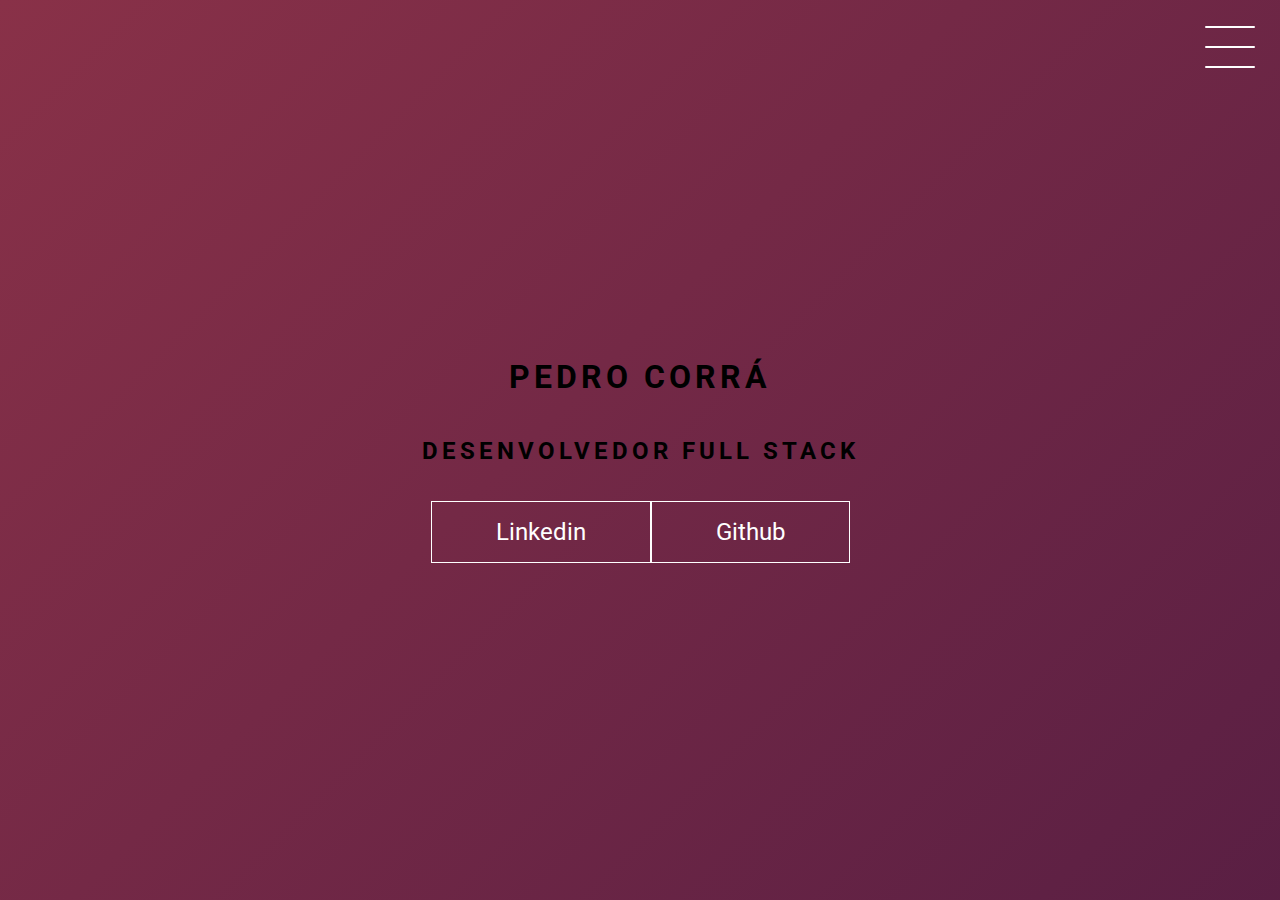
==== finalProject/index.html @ 5d8a31ca "add keyframe challenges, tips and the boiler plate of the final project" ====
<!DOCTYPE html>
<html lang="pt-br">

<head>
    <meta charset="UTF-8">
    <meta http-equiv="X-UA-Compatible" content="IE=edge">
    <meta name="viewport" content="width=device-width, initial-scale=1.0">
    <link rel="stylesheet" href="style.css">
    <title>Projeto - Keyframe</title>
</head>

<body>
    <header class="header-wrapper">
        <!-- Header para o menu hamburguer e animação-->
        <div class="header">
            <div class="checkbox-container">
                <div class="checkbox-wrapper">
                    <input type="checkbox" id="toggle">
                    <label class="checkbox" for="toggle">
                        <div class="trace"></div>
                        <div class="trace"></div>
                        <div class="trace"></div>
                    </label>
                    <div class="menu"></div>
                    <nav class="menu-items">
                        <ul>
                            <li>
                                <a href="#">Home</a>
                            </li>
                            <li>
                                <a href="#">Sobre</a>
                            </li>
                            <li>
                                <a href="#">Projetos</a>
                            </li>
                        </ul>
                    </nav>
                </div>
            </div>
        </div>
        <h1>Pedro Corrá</h1>
        <h2>Desenvolvedor Full Stack</h2>
        <div class="social-media">
            <a href="#">Linkedin</a>
            <a href="#">Github</a>
        </div>
    </header>
    <main>

    </main>
</body>

</html>
---- finalProject/style.css ----
@import url('https://fonts.googleapis.com/css2?family=Roboto:wght@100;400;700;900&display=swap');

body {
    padding: 0;
    margin: 0;
    font-family: 'Roboto', sans-serif;
}

/* HEADER */

.header-wrapper {
    height: 100vh;
    width: 100%;
    background: linear-gradient(-45deg, #050404, #2E1C2B, #4A1942, #893148);
    background-size: 400% 400%;
    display: flex;
    flex-direction: column;
    align-items: center;
    justify-content: center;
    position: relative;
    animation: backgroundTransition 8s ease-in-out infinite;
}

h1 {
    text-transform: uppercase;
    letter-spacing: 4px;
}

h2 {
    text-transform: uppercase;
    letter-spacing: 4px;
}

.social-media {
    margin-top: 1rem;
    display: flex;
}

.social-media a {
    text-decoration: none;
    color: #ffffff;
    font-size: 24px;
    padding: 1rem 4rem;
    border: 1px solid #ffffff;
    min-width: 4rem;
    display: flex;
    justify-content: center;
    align-items: center;
    transition: .5s cubic-bezier(0.55, 0.025, 0.675, 0.97);
}

a:hover {
    color: #2E1C2B;

}

@keyframes backgroundTransition {
    0% {
        background-position: 0% 80%;
    }

    50% {
        background-position: 80% 100%;
    }

    100% {
        background-position: 0% 90%;
    }
}

/* MENU HAMBURUGER */

.checkbox-container {
    display: flex;
    justify-content: center;
    align-items: center;
}

.checkbox {
    height: 100px;
    width: 100px;
    position: absolute;
    top: 0;
    right: 0;
    display: flex;
    justify-content: center;
    cursor: pointer;
    z-index: 9999;
    transition: 400ms ease-in-out 0;

}

.checkbox .trace {
    width: 50px;
    height: 2px;
    background-color: #ffffff;
    position: absolute;
    border-radius: 4px;
    transition: 0.5s ease-in-out;
}

.checkbox .trace:nth-child(1) {
    top: 26px;
    transform: rotate(0);
}

.checkbox .trace:nth-child(2) {
    top: 46px;
    transform: rotate(0);
}

.checkbox .trace:nth-child(3) {
    top: 66px;
    transform: rotate(0);
}

#toggle {
    display: none;
}

/* MENU */

.menu {
    position: absolute;
    top: 28px;
    right: 30px;
    background: transparent;
    height: 40px;
    width: 40px;
    border-radius: 50%;
    box-shadow: 0px 0px 0px 0px #ffffff;
    z-index: -1;
    transition: 500ms ease-in-out 0;

}

.menu-items {
    position: fixed;
    top: 0;
    left: 0;
    width: 100%;
    height: 100vh;
    display: flex;
    justify-content: center;
    align-items: center;
    z-index: 2;
    opacity: 0;
    visibility: hidden;
    transition: 500ms ease-in-out 0;

}

.menu-items ul {
    list-style-type: none;
}

.menu-items ul li a {
    margin: 10px 0;
    color: #2E1C2B;
    text-decoration: none;
    text-transform: uppercase;
    letter-spacing: 4px;
    font-size: 40px;
}

/* ANIMAÇÃO DO MENU */

#toggle:checked+.checkbox .trace:nth-child(1) {
    transform: rotate(45deg);
    background-color: #2E1C2B;
    top: 47px;

}

#toggle:checked+.checkbox .trace:nth-child(2) {
    transform: translateX(-100px);
    width: 30px;
    visibility: hidden;
    opacity: 0;


}

#toggle:checked+.checkbox .trace:nth-child(3) {
    transform: rotate(-45deg);
    background-color: #2E1C2B;
    top: 48px;
}

#toggle:checked+.checkbox {
    background-color: white;
}

#toggle:checked~.menu {
    box-shadow: 0px 0px 0px 100vmax white;
    z-index: 1;
}

#toggle:checked~.menu-items {
    visibility: visible;
    opacity: 1;

}
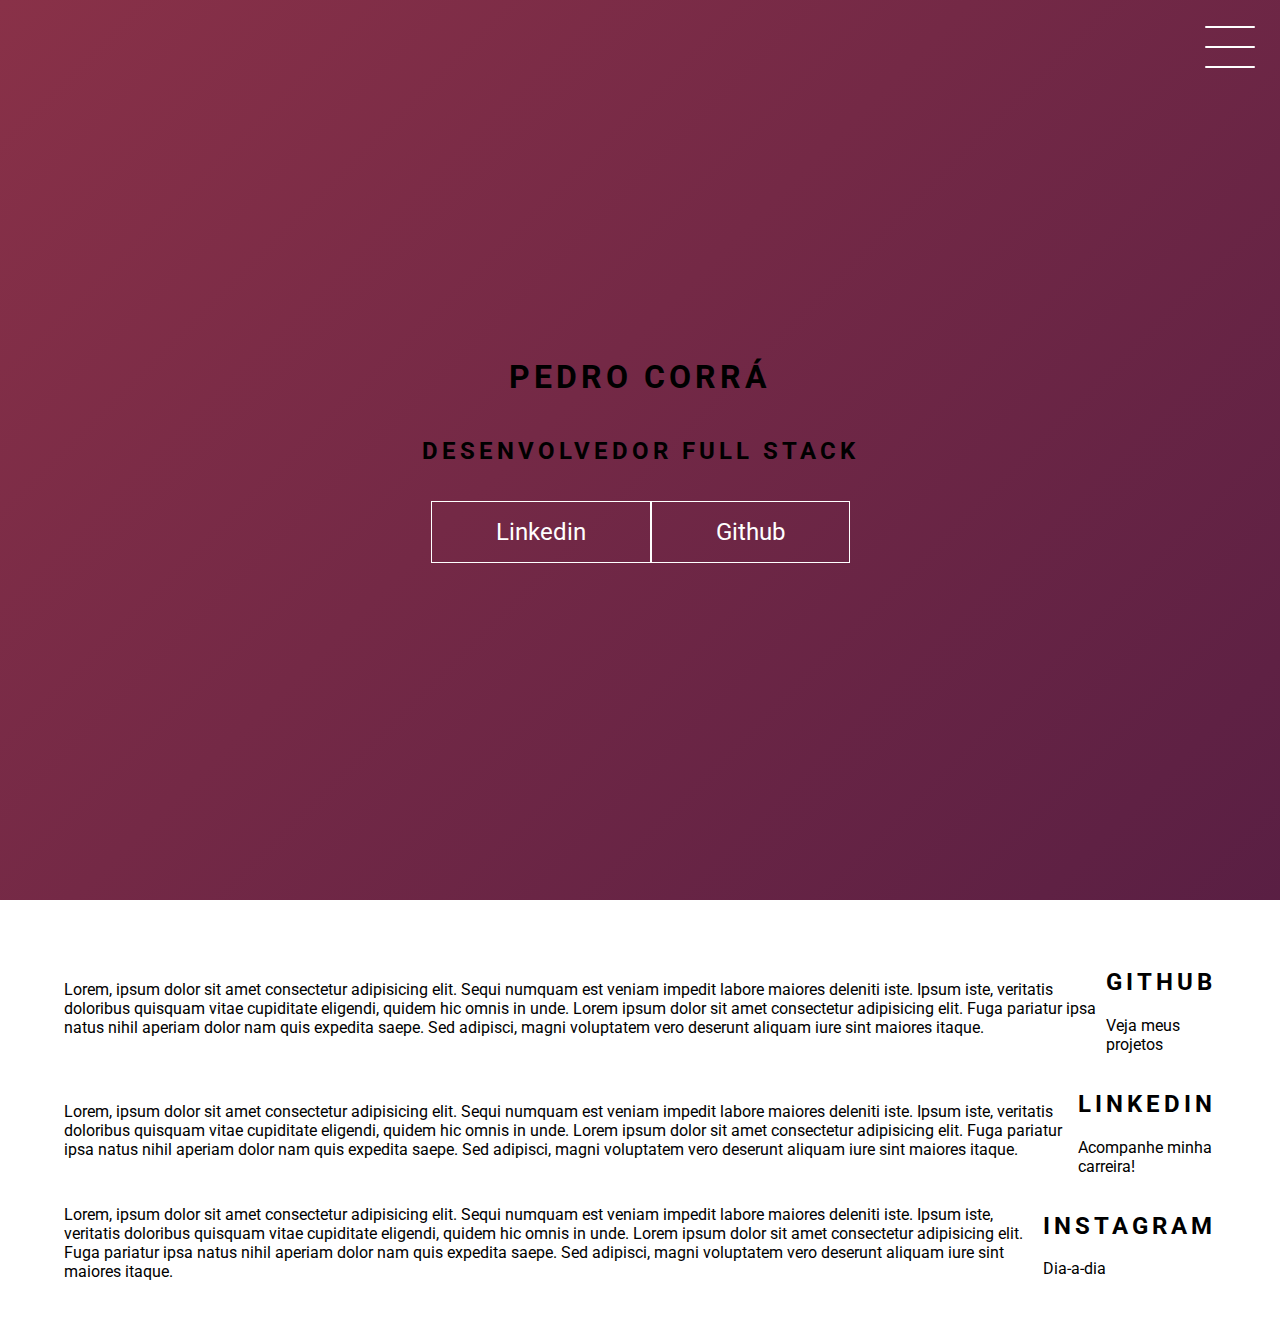
==== commit 8869bd74: "add boiler plate of project and keyframe models" ====
--- a/finalProject/index.html
+++ b/finalProject/index.html
@@ -45,8 +45,52 @@
             <a href="#">Github</a>
         </div>
     </header>
-    <main>
-
+    <main class="container">
+        <div class="card-container">
+            <div class="card-text">
+                Lorem, ipsum dolor sit amet consectetur adipisicing elit. Sequi numquam est veniam impedit labore
+                maiores deleniti iste. Ipsum iste, veritatis doloribus quisquam vitae cupiditate eligendi, quidem hic
+                omnis in unde.
+                Lorem ipsum dolor sit amet consectetur adipisicing elit. Fuga pariatur ipsa natus nihil aperiam dolor
+                nam quis expedita saepe. Sed adipisci, magni voluptatem vero deserunt aliquam iure sint maiores itaque.
+            </div>
+            <div class="card">
+                <div class="card-wrapper">
+                    <h2>Github</h2>
+                    <p>Veja meus projetos</p>
+                </div>
+            </div>
+        </div>
+        <div class="card-container">
+            <div class="card-text">
+                Lorem, ipsum dolor sit amet consectetur adipisicing elit. Sequi numquam est veniam impedit labore
+                maiores deleniti iste. Ipsum iste, veritatis doloribus quisquam vitae cupiditate eligendi, quidem hic
+                omnis in unde.
+                Lorem ipsum dolor sit amet consectetur adipisicing elit. Fuga pariatur ipsa natus nihil aperiam dolor
+                nam quis expedita saepe. Sed adipisci, magni voluptatem vero deserunt aliquam iure sint maiores itaque.
+            </div>
+            <div class="card">
+                <div class="card-wrapper">
+                    <h2>Linkedin</h2>
+                    <p>Acompanhe minha carreira!</p>
+                </div>
+            </div>
+        </div>
+        <div class="card-container">
+            <div class="card-text">
+                Lorem, ipsum dolor sit amet consectetur adipisicing elit. Sequi numquam est veniam impedit labore
+                maiores deleniti iste. Ipsum iste, veritatis doloribus quisquam vitae cupiditate eligendi, quidem hic
+                omnis in unde.
+                Lorem ipsum dolor sit amet consectetur adipisicing elit. Fuga pariatur ipsa natus nihil aperiam dolor
+                nam quis expedita saepe. Sed adipisci, magni voluptatem vero deserunt aliquam iure sint maiores itaque.
+            </div>
+            <div class="card">
+                <div class="card-wrapper">
+                    <h2>Instagram</h2>
+                    <p>Dia-a-dia</p>
+                </div>
+            </div>
+        </div>
     </main>
 </body>
 
--- a/finalProject/style.css
+++ b/finalProject/style.css
@@ -200,4 +200,27 @@
     visibility: visible;
     opacity: 1;
 
+}
+
+/* CARDS */
+
+.container {
+    width: 100%;
+    height: auto;
+    display: flex;
+    flex-direction: column;
+    justify-content: space-between;
+    align-items: center;
+    margin: 3rem 0;
+}
+
+.card-container {
+    display: flex;
+    align-items: center;
+    justify-content: space-evenly;
+    width: 90%;
+}
+
+.card {
+    gei
 }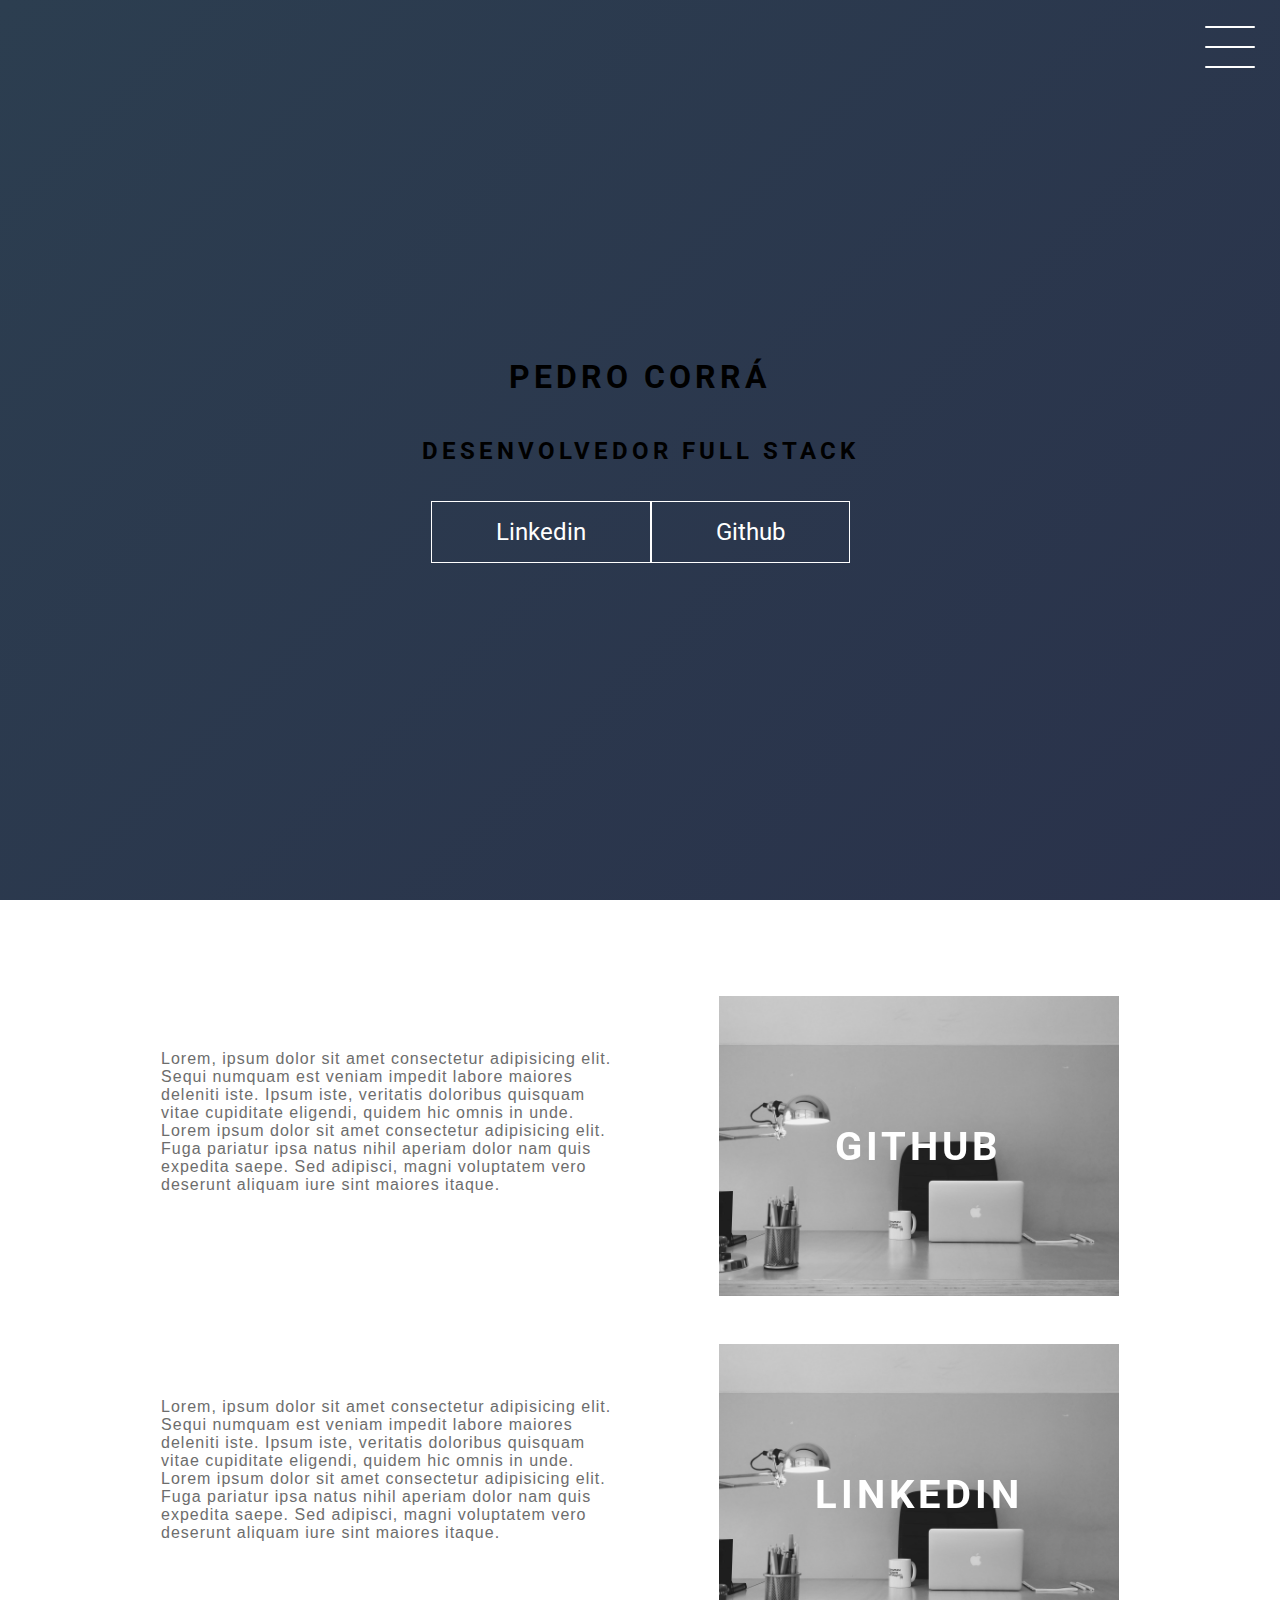
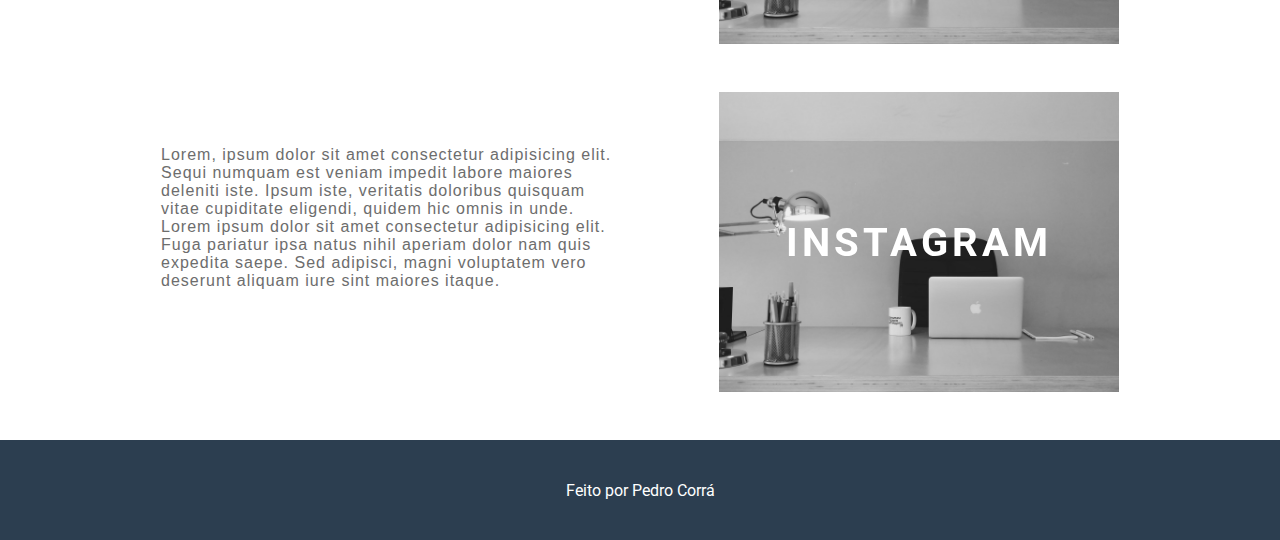
==== commit 0fe95ec1: "Finishing the project" ====
--- a/finalProject/index.html
+++ b/finalProject/index.html
@@ -92,6 +92,9 @@
             </div>
         </div>
     </main>
+    <footer class="footer">
+        Feito por Pedro Corrá
+    </footer>
 </body>
 
 </html>--- a/finalProject/style.css
+++ b/finalProject/style.css
@@ -11,7 +11,7 @@
 .header-wrapper {
     height: 100vh;
     width: 100%;
-    background: linear-gradient(-45deg, #050404, #2E1C2B, #4A1942, #893148);
+    background: linear-gradient(-45deg, #BBD2C5, #536976, #292E49, #2c3e50);
     background-size: 400% 400%;
     display: flex;
     flex-direction: column;
@@ -222,5 +222,119 @@
 }
 
 .card {
-    gei
+    height: 300px;
+    width: 400px;
+    margin: 3rem 0 0;
+    background-image: url(../images/image-minimalist.jpg);
+    background-position: center;
+    background-repeat: no-repeat;
+    background-size: cover;
+    display: flex;
+    justify-content: center;
+    align-items: center;
+    filter: grayscale(1);
+    color: #ffffff;
+    cursor: pointer;
+    transition: 0.3s;
+}
+
+.card-text {
+    width: 40%;
+    font-family: sans-serif;
+    letter-spacing: 1px;
+    color: rgb(109, 109, 109);
+}
+
+.card-wrapper::before {
+    content: '';
+    position: absolute;
+    height: 100px;
+    width: 100px;
+    display: block;
+    border: 1px solid #ffffff;
+    opacity: 0;
+    transition: 0.3s;
+
+}
+
+.card-wrapper h2 {
+    font-size: 40px;
+    text-transform: uppercase;
+    letter-spacing: 4px;
+    margin: 0;
+    transition: 0.3s;
+}
+
+.card-wrapper p {
+    font-size: 0;
+    visibility: hidden;
+    opacity: 0;
+    font-weight: bold;
+    text-transform: uppercase;
+    transition: 0.3s;
+}
+
+.card:hover {
+    filter: unset;
+}
+
+/*.card:hover>.card-wrapper::before {
+    opacity: 1;
+
+}*/
+
+.card:hover>.card-wrapper p {
+    font-size: 14px;
+    opacity: 1;
+    visibility: visible;
+}
+
+/* FOOTER */
+
+.footer {
+    height: 100px;
+    width: 100%;
+    display: flex;
+    justify-content: center;
+    align-items: center;
+    background-color: #2c3e50;
+    color: white;
+}
+
+/* REPONSiVE */
+
+@media (max-width: 800px) {
+    .social-media {
+        display: flex;
+        flex-direction: column;
+    }
+
+    .container {
+        margin-top: 0;
+    }
+
+    .card-container {
+        flex-direction: column;
+    }
+
+    .container .card-container:nth-child(1),
+    .container .card-container:nth-child(3) {
+        flex-direction: column-reverse;
+    }
+
+    .card {
+        height: 250px;
+        width: 250px;
+    }
+
+    .card-text {
+        width: 90%;
+        margin-top: 2;
+        text-align: center;
+    }
+
+    .card:hover>.card-wrapper::before {
+        height: 190px;
+        width: 190px;
+    }
 }